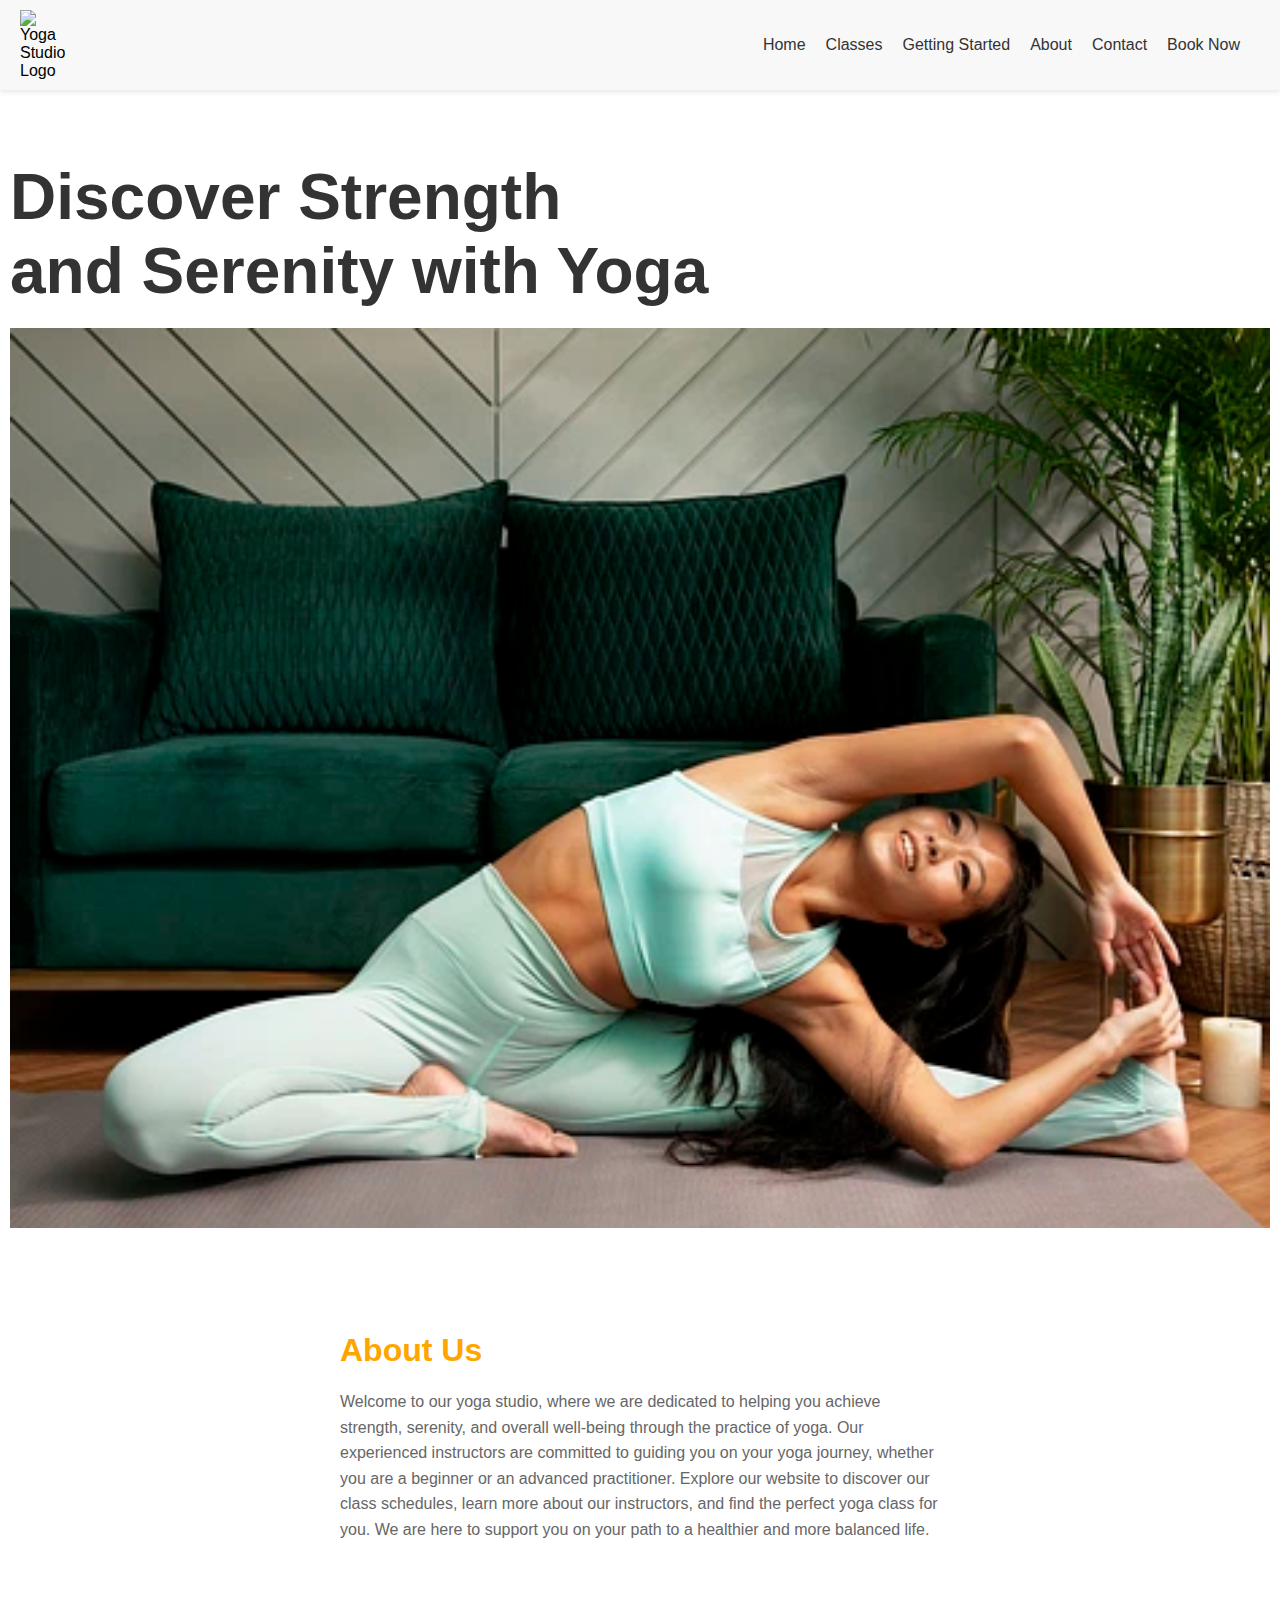
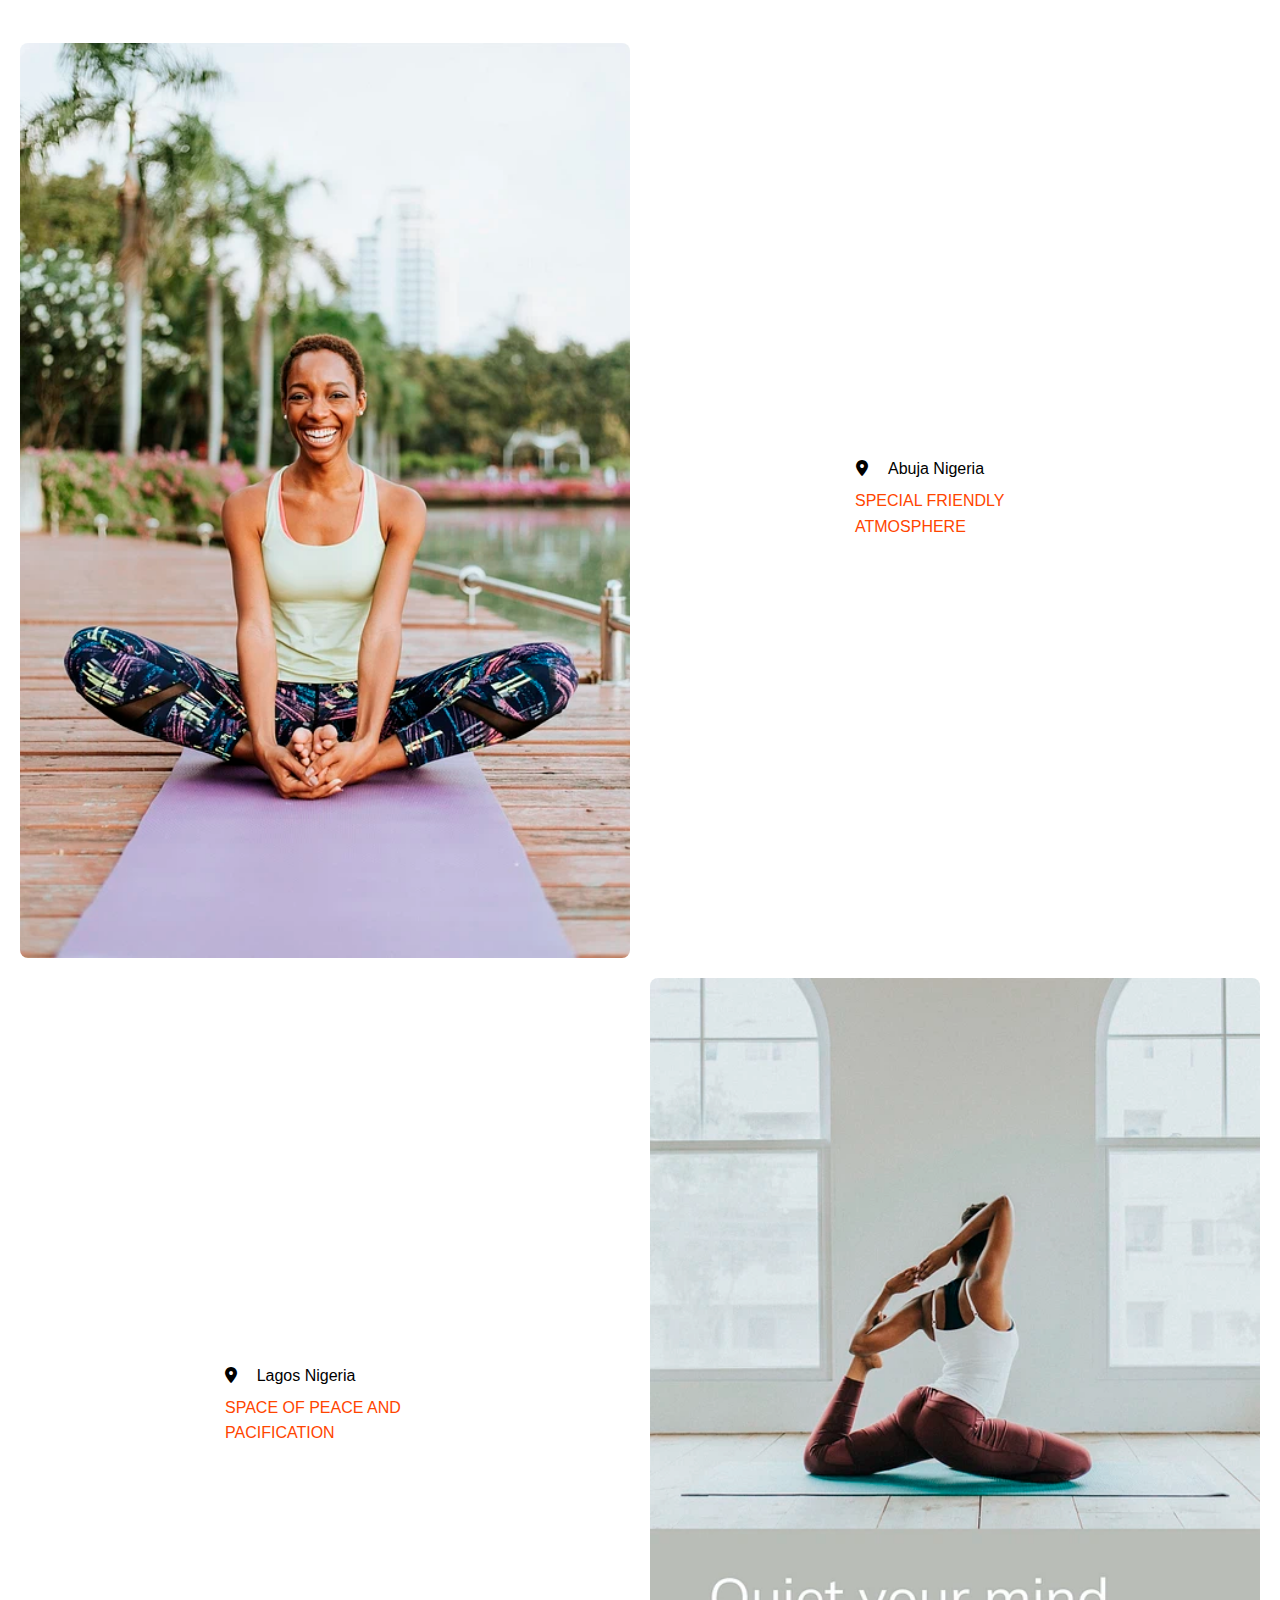
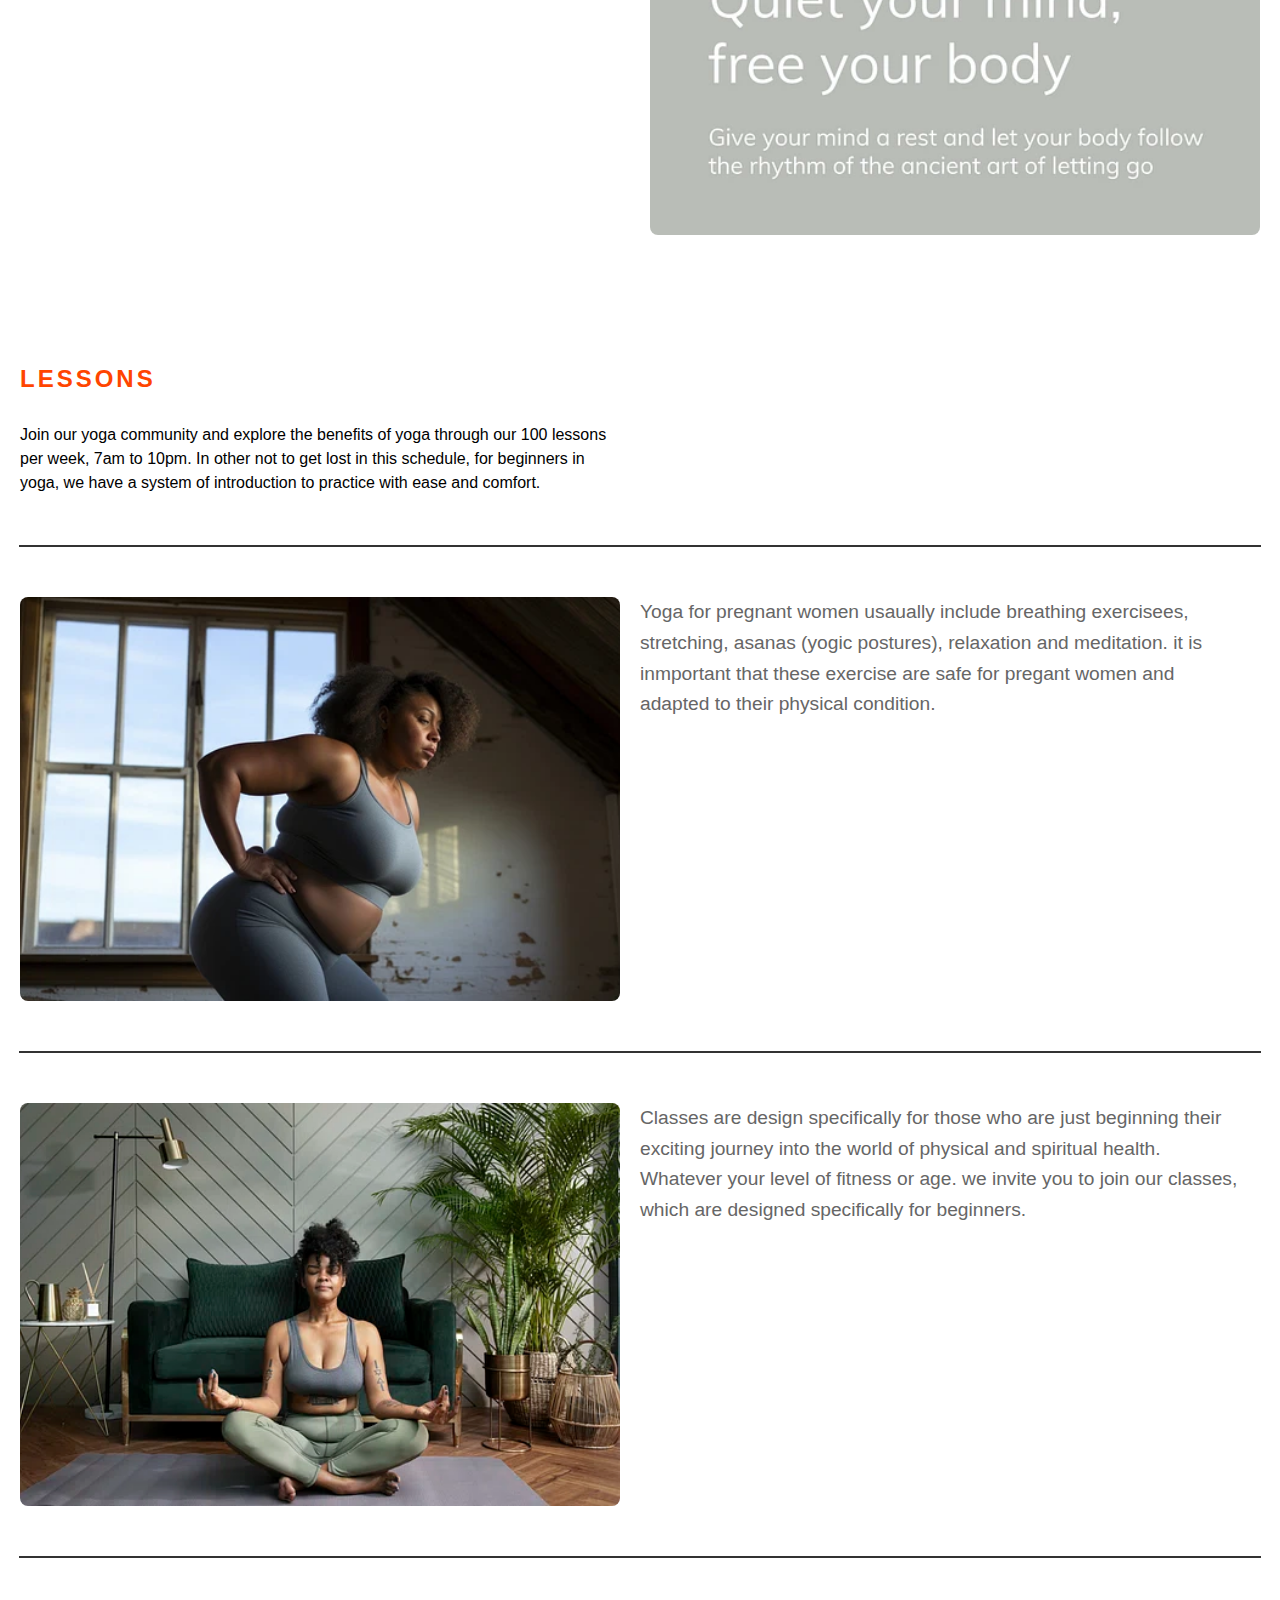
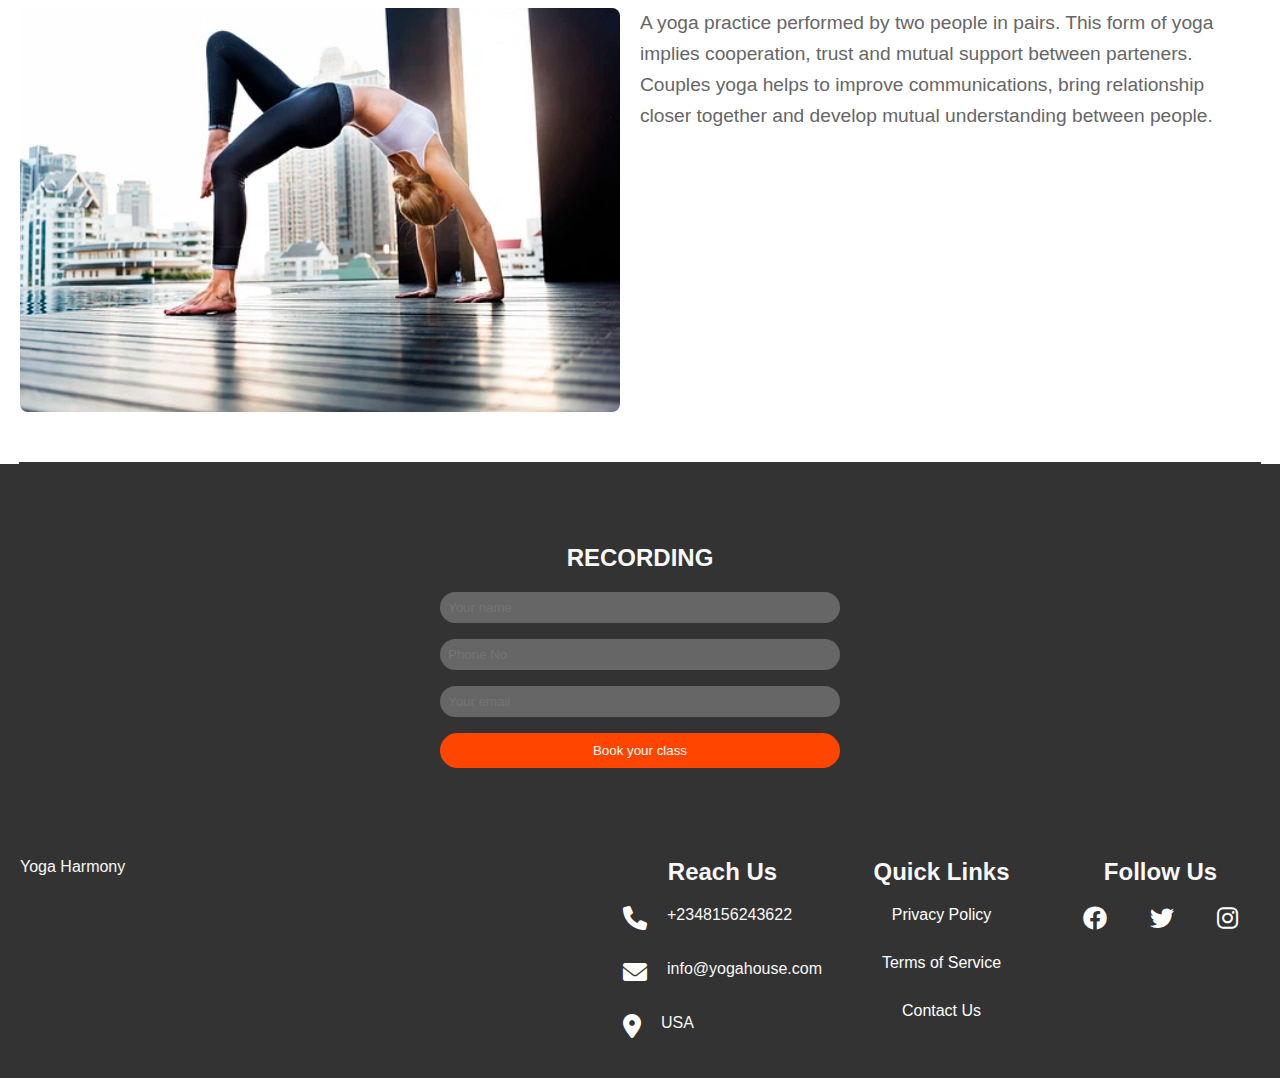
==== index.html @ 291a524a "first commit" ====
<!DOCTYPE html>
<html lang="en">
<head>
    <meta charset="UTF-8">
    <meta name="viewport" content="width=device-width, initial-scale=1.0">
    <link rel="stylesheet" href="style.css">
    <link rel="stylesheet" href="https://cdnjs.cloudflare.com/ajax/libs/font-awesome/6.0.0/css/all.min.css">
    <title>Yoga Studio</title>
</head>
<body>

    <header>
        <div id="logo">
            <img src="./images/l" alt="Yoga Studio Logo">
        </div>
        <nav>
            <a href="index.html">Home</a>
            <a href="class.html">Classes</a>
            <a href="gettingStarted.html">Getting Started</a>
            <a href="#">About</a>
            <a href="#">Contact</a>
            <a href="booking.html">Book Now</a>
        </nav>
    </header>

    <div class="hamburger_container flex">
        <div><p>Yoga Harmony</p></div>
        <label for="menu_check">&#9776;</label>
        <input type="checkbox" id="menu_check">
        <div class="hide_nav_container">
            <nav>
                <ul>
                    <li><a href="index.html">Home</a></li>
                    <li><a href="class.html">Classes</a></li>
                    <li> <a href="gettingStarted.html">Getting Started</a></li>
                    <li><a href="contact.html">Contact</a></li>
                    <li> <a href="booking.html">Book Now</a></li>
                </ul>
            </nav>
        </div>
    </div><hr class="hr">

    <section id="intro">
        <h1>Discover Strength</h1>
        <h1>and Serenity with Yoga</h1>
        <img src="./images/bk1" alt="Yoga Image">
    </section>

    <section id="about">
        <h2>About Us</h2>
        <p>Welcome to our yoga studio, where we are dedicated to helping you achieve strength, serenity, and overall well-being through the practice of yoga.
           Our experienced instructors are committed to guiding you on your yoga journey, whether you are a beginner or an advanced practitioner.
           Explore our website to discover our class schedules, learn more about our instructors, and find the perfect yoga class for you. We are here to support you on your path to a healthier and more balanced life.
        </p>
    </section>

    <section id="team">
        <div class="team-member">
            <img src="./images/yoga 1" alt="Team Member Image">
        </div>
        <div class="team-member">
            <div class="flexing"><i class="fas fa-map-marker-alt"></i><h2></h2>Abuja Nigeria</h2></div>
            <p>Special Friendly Atmosphere</p>
        </div>
        
        <div class="team-member">
            <div class="flexing"><i class="fas fa-map-marker-alt"></i><h2></h2>Lagos Nigeria</h2></div>
            <p>Space of peace and pacification</p>
        </div>
        <div class="team-member">
            <img src="./images/yoga 2" alt="Team Member Image">
        </div>
    </section>

    <section id="lessons">
        <h2>Lessons</h2>
        <div class="lesson-content">
            <p>Join our yoga community and explore the benefits of yoga through our 100 lessons per week, 7am to 10pm. 
                In other not to get lost in this schedule, for beginners in yoga, we have a system of introduction to
                practice with ease and comfort. 
            </p>
        </div>
    </section>

    <div class="vertical-line"></div>

    <section class="grid-section">
        <div class="grid-item">
            <img src="./images/pregant yoga" alt="Image 1">
        </div>
        <div class="grid-item">
            <p>Yoga for pregnant women usaually include breathing exercisees, stretching, asanas (yogic postures), relaxation
                and meditation. it is inmportant that these exercise are safe for pregant women and adapted to their physical
                condition.
            </p>
        </div>
    </section>
    <div class="vertical-line"></div>

    <section class="grid-section">
        <div class="grid-item">
            <img src="./images/yoga class" alt="Image 1">
        </div>
        <div class="grid-item">
            <p>Classes are design specifically for those who are just beginning their exciting journey into the world of physical
                and spiritual health. Whatever your level of fitness or age. we invite you to join our classes, which are designed
                specifically for beginners.
            </p>
        </div>
    </section>
    <div class="vertical-line"></div>

    <section class="grid-section">
        <div class="grid-item">
            <img src="./images/yoga class 2" alt="Image 1">
        </div>
        <div class="grid-item">
            <p>A yoga practice performed by two people in pairs. This form of yoga implies cooperation, trust and mutual support between
                parteners. Couples yoga helps to improve communications, bring relationship closer together and develop mutual understanding
                between people.
            </p>
        </div>
    </section>
    <div class="vertical-line"></div>

<footer>
    <div class="form-container">
        <h3>Recording</h3>
        <form>
            <input type="text" id="name" name="name" placeholder="Your name">
            <input type="text" id="phone" name="phone" placeholder="Phone No">
            <input type="email" id="email" name="email" placeholder="Your email">

            <button type="submit">Book your class</button>
        </form>
    </div>
    <div class="footer-link">
        
        <div class="logo-container">
            <p>Yoga Harmony</p>
        </div>
        <div class="links-container">
            <div class="grid-link">
                <h2>Reach Us</h2>
                <div class="grid-links"><i class="fas fa-phone"></i> <p>+2348156243622</p></div>
                <div class="grid-links"><i class="fas fa-envelope"></i> <p>info@yogahouse.com</p></div>
                <div class="grid-links"><i class="fas fa-map-marker-alt"></i> <p>USA</p></div>
            </div>
            <div class="grid-link">
               <h2>Quick Links</h2>
               <div class="quick-links">
                <a href="#">Privacy Policy</a>
                <a href="#">Terms of Service</a>
                <a href="#">Contact Us</a>
            </div>
            </div>
            <div class="grid-link">
                <h2>Follow Us</h2>
                <div class="contact-icons">
                <a href="#" target="_blank"><i class="fab fa-facebook"></i></a>
            <a href="#" target="_blank"><i class="fab fa-twitter"></i></a>
            <a href="#" target="_blank"><i class="fab fa-instagram"></i></a>
        </div>
            </div>
        </div>
    </div>
</footer>
</body>
</html>
---- style.css ----
*{
    margin: 0;
    padding: 0;
}

body {
    font-family: 'Arial', sans-serif;
    box-sizing: border-box;
}

.flex{
    display: flex;
    justify-content: space-between;
    padding: 10px 0px;
}

.flexing{
    display: flex;
    justify-content: space-between;
    gap: 10px;
    margin-right: 70px ;
    margin-bottom: 10px;
}

header {
    background-color: #f8f8f8;
    padding: 10px 20px;
    display: flex;
    justify-content: space-between;
    align-items: center;
    box-shadow: 0px 2px 5px rgba(0, 0, 0, 0.1);
}

#logo {
    width: 10px; 
    height: auto;
}

nav {
    display: flex;
    align-items: center;
}

nav a {
    text-decoration: none;
    color: #333;
    margin-right: 20px;
}

#intro {
    text-align: left;
    padding: 50px 10px;
}

#intro h1 {
    font-size: 4em;
    color: #333;
}

#intro h2 {
    font-size: 4em;
    color: #333;
    text-transform: uppercase;
}

#intro img {
    width: 100%;
    height: 100vh;
    object-fit: cover; 
    margin-top: 20px;
}

#about {
    text-align: center;
    max-width: 600px; 
    margin: 0 auto;
    padding: 50px 20px;
}

#about h2 {
    font-size: 2em;
    color: #333;
    text-align: left;
    color: orange;
    padding-bottom: 20px;
}

#about p {
    color: #666;
    line-height: 1.6;
    text-align: left;
}

#team {
    display: grid;
    grid-template-columns: 1fr 1fr; 
    gap: 20px; 
    text-align: left;
    padding: 50px 20px ;
}

.team-member {
    display: flex;
    flex-direction: column;
    justify-content: center;
    align-items: center;
}

.team-member img {
    width: 100%;
    height: auto;
    border-radius: 8px;
}

.team-member h2 {
    font-size: 1.5em;
    color: #333;
    margin-bottom: 10px;
}

.team-member p {
    max-width: 200px;
    color: #666;
    line-height: 1.6;
    color: orangered;
    text-transform: uppercase;
}

#lessons h2{
    margin: 30px 0px;
    text-transform: uppercase;
    color: orangered;
    letter-spacing: 3px;
}

.grid-section {
    display: grid;
    grid-template-columns: 1fr 1fr;
    text-align: left;
    margin: 50px 20px;
}

.grid-item {
    text-align: left;
    max-width: 600px; 
}

.grid-item p {
    color: #666;
    line-height: 1.6;
}

.vertical-line {
    width: 97%;
    height: 2px; 
    background-color: #333;
    margin: auto;
}

#lessons {
    text-align: left;
    max-width: 600px;
    padding: 50px 20px;
}

.lesson-content {
    display: flex;
    align-items: center;
    text-align: left;
}

.lesson-content p{
line-height: 1.5;
}

footer {
    background-color: #333 ;
    padding: 30px 20px;
    text-align: center;
    color: #f8f8f8;
}

.footer-container {
    display: flex;
    flex-direction: column;
    align-items: center;
    max-width: 800px; 
    margin: 0 auto;
}

.form-container {
    width: 90%;
    margin: 50px auto;
    box-sizing: border-box;
    max-width: 400px;
}

.form-container h3 {
    font-size: 1.5em;
    color: #f8f8f8;
    text-transform: uppercase;
}

form {
    margin: 20px 0px 90px;
}


form input {
    width: 100%;
    padding: 8px;
    margin-bottom: 16px;
    box-sizing: border-box;
    border-radius: 40px;
    background-color: #666;
    border: navajowhite;
    color: #fff;
}

form button {
    background-color: orangered;
    color: #fff;
    padding: 10px 20px;
    border: none;
    cursor: pointer;
    width: 100%;
    border-radius: 40px;
}

.footer-link{
    display: flex;
    justify-content: space-between;
}

.logo-container img {
width: 10%;
}

.links-container {
    display: grid;
    grid-template-columns: repeat(3, 1fr); 
    gap: 20px; 
}

.grid-links {
    display: flex;
    padding: 20px 0px 10px;
}
.grid-link i {
    font-size: 24px;
    color: #fff;
    cursor: pointer;
}

.grid-links p{
   padding-left: 20px;
}

.contact-icons {
    display: flex;
    justify-content: space-around;
    margin-top: 20px;
}

.contact-icons i {
    font-size: 24px;
    color: #fff;
    cursor: pointer;
}

.contact-icons a {
    text-decoration: none;
    color: #fff;
}

.quick-links {
    text-align: center;
   
}

.quick-links a {
    display: block;
    margin: 0 10px;
    text-decoration: none;
    color: #fff;
    padding: 20px 0px 10px;
}

.get-started{
    padding: 0px 20px;
    font-size: 2em;
    color: #333;
}

.text-pd{
    padding: 0px 20px ;
}

.image-grid {
    display: grid;
    grid-template-columns: repeat(4, 1fr); 
    gap: 20px; 
    margin-top: 30px ;
    padding: 0px 20px;
}

.image-grid img {
    width: 100%;
    height: 400px;
    object-fit: cover; 
    border-radius: 8px; 
}

.online-yoga-section {
    display: flex;
    justify-content: space-between;
    align-items: center;
    max-width: 800px;
    margin: 0 auto;
    padding: 50px 20px;
}

.left-content,
.right-content {
    flex-basis: 48%;
}

.left-content h2 {
    font-size: 2em;
    color: #333;
    text-transform: uppercase;
}

.right-content p {
    font-size: 1.2em;
    color: #666;
    line-height: 1.6;
}

.fullwidth-section {
    width: 100%;
    height: 100vh;
    display: flex;
    justify-content: center;
    align-items: center;
    background-color: whitesmoke;
}

.grid-section-2 {
    display: grid;
    grid-template-columns: 1fr 1fr;
    gap: 50px; 
   padding: 0px 20px;
}

.grid-item img {
    width: 100%;
    height: 100%;
    object-fit: cover;
    border-radius: 8px; 
}

.grid-item h2 {
    font-size: 2em;
    color: #333;
    margin-bottom: 10px;
}

.grid-item p {
    font-size: 1.2em;
    color: #666;
    line-height: 1.6;
}

.grid-item button {
    background-color: #333;
    color: #fff;
    padding: 10px 20px;
    border: none;
    cursor: pointer;
    font-size: 1em;
}

.grid-section-3 {
    display: grid;
    grid-template-columns: repeat(3, 1fr);
    gap: 20px;
    margin: 0 auto;
    padding: 50px 20px;
}

.grid-item-2 h3 {
    font-size: 1.1em;
    color: #333;
    margin-bottom: 10px;
}

.orange{
    color: orange !important;
}

.oranges{
    background-color: orangered !important;
    margin: 10px 0px;
}

.grid-item-2 img {
    width: 100%;
    height: 300px;
    border-radius: 8px; 
}

.grid-item-2 p {
    font-size: 0.9em;
    color: #666;
    line-height: 1.6;
}

.flex-button button{
    padding: 10px;
    background-color: #fff;
    border: 1px solid orange;
    cursor: pointer;
    color: #333;
}

.price-section {
    max-width: 500px; 
    margin: auto;
    padding: 50px 20px;
    text-align: left;
    background-color: white;
}

.price-section h2 {
    font-size: 2em;
    color: #333;
    padding: 20px 0px;
    text-transform: uppercase;
}

.price-item {
    display: flex;
    justify-content: space-between;
    margin-top: 20px;
}

.price-item h3 {
    font-size: 1.0em;
    color: #333;
    margin-bottom: 10px;
}

.price-item p {
    font-size: 1.0em;
    color: #666;
    line-height: 1.6;
}

.book-button {
    margin-top: 60px;
    display: flex;
    justify-content: center;
}

.book-button button {
    background-color: orangered;
    color: #fff;
    padding: 15px 30px;
    border: none;
    cursor: pointer;
    font-size: 1.2em;
}

.whitesmoke{
    background-color: whitesmoke;
    padding: 20px 0px;
}

.hr{
    display: none;
}

.hamburger_container input{
    display: none;
    }
    
    .hamburger_container label{
    font-size: 30px;
    cursor: pointer;
    color: red;
    position: fixed;
    right: 10px;
    top:30px ;
    display: none;
    }

    .hamburger_container p{
        font-size: 30px;
        cursor: pointer;
        color: black;
        padding: 30px 10px;
        display: none;
        }
    
    .hide_nav_container{
    display: none;
    height: 70vh;
    position: fixed;
    top: 0;
    width: 100%;
    z-index: 10;
    background-color: whitesmoke;
    }
    
    .hide_nav_container nav{
        display: contents;
    margin-top: 10%;
    background-color: whitesmoke;
    }
    
    .hide_nav_container nav ul{
    height: 100%;
    display: flex;
    flex-direction: column;
    justify-content: center;
    align-items: left;
    color: #8a8a8a;
    padding-top: 40px;
    }  
    
    .hide_nav_container ul li{
    list-style: none;
    font-size: 15px;
    margin: 10px 0;
    cursor: pointer; 
    }
    
    .hide_nav_container ul li a{
    text-decoration: none;
    color: black;
    margin: 30px;
    letter-spacing: 3px;
    }
    
    .hide_nav_container a:hover {
    color: red;
    }
    
    .hide_nav_container .nav  .nav-link :hover {
    color: blue; 
    }

@media (max-width: 768px) {

    header {
        display: none;
    }

    
  .hamburger_container label{
    display: block;
    z-index: 20;
    }

    input:checked ~ .hide_nav_container {
    display: block;
    color: black;
    }
    .hamburger_container p {
        display: block;
    }

    #team {
        display: grid;
        grid-template-columns: 1fr; 
    }

    .grid-section {
        display: grid;
        grid-template-columns:1fr;
    }

    .footer-link{
        display: block;
        justify-content: space-between;
    }

    .links-container {
        display: grid;
        grid-template-columns: 1fr; 
        gap: 20px; 
    }

    .image-grid {
        display: grid;
        grid-template-columns: repeat(2, 1fr); 
    }

    .grid-section-2 {
        display: grid;
        grid-template-columns: 1fr;
    }

    .online-yoga-section {
        display: block;
        padding: 20px 20px;
    }

    .grid-section-3 {
        display: grid;
        grid-template-columns: repeat(2, 1fr);
        gap: 20px;
        margin: 0 auto;
        padding: 50px 20px;
    }

    .fullwidth-section {
        width: 100%;
        height: 100vh;
        display: flex;
        justify-content: center;
        align-items: center;
        padding: 100px 0px ;
        background-color: whitesmoke;
    }
}

@media (max-width: 500px) {
    .image-grid img {
        width: 100%;
        height: 100%; 
        object-fit: cover; 
        border-radius: 8px; 
    }

    .grid-section-3 {
        display: grid;
        grid-template-columns: repeat(1, 1fr);
        gap: 20px; 
        margin: 0 auto;
        padding: 50px 20px;
    }
}
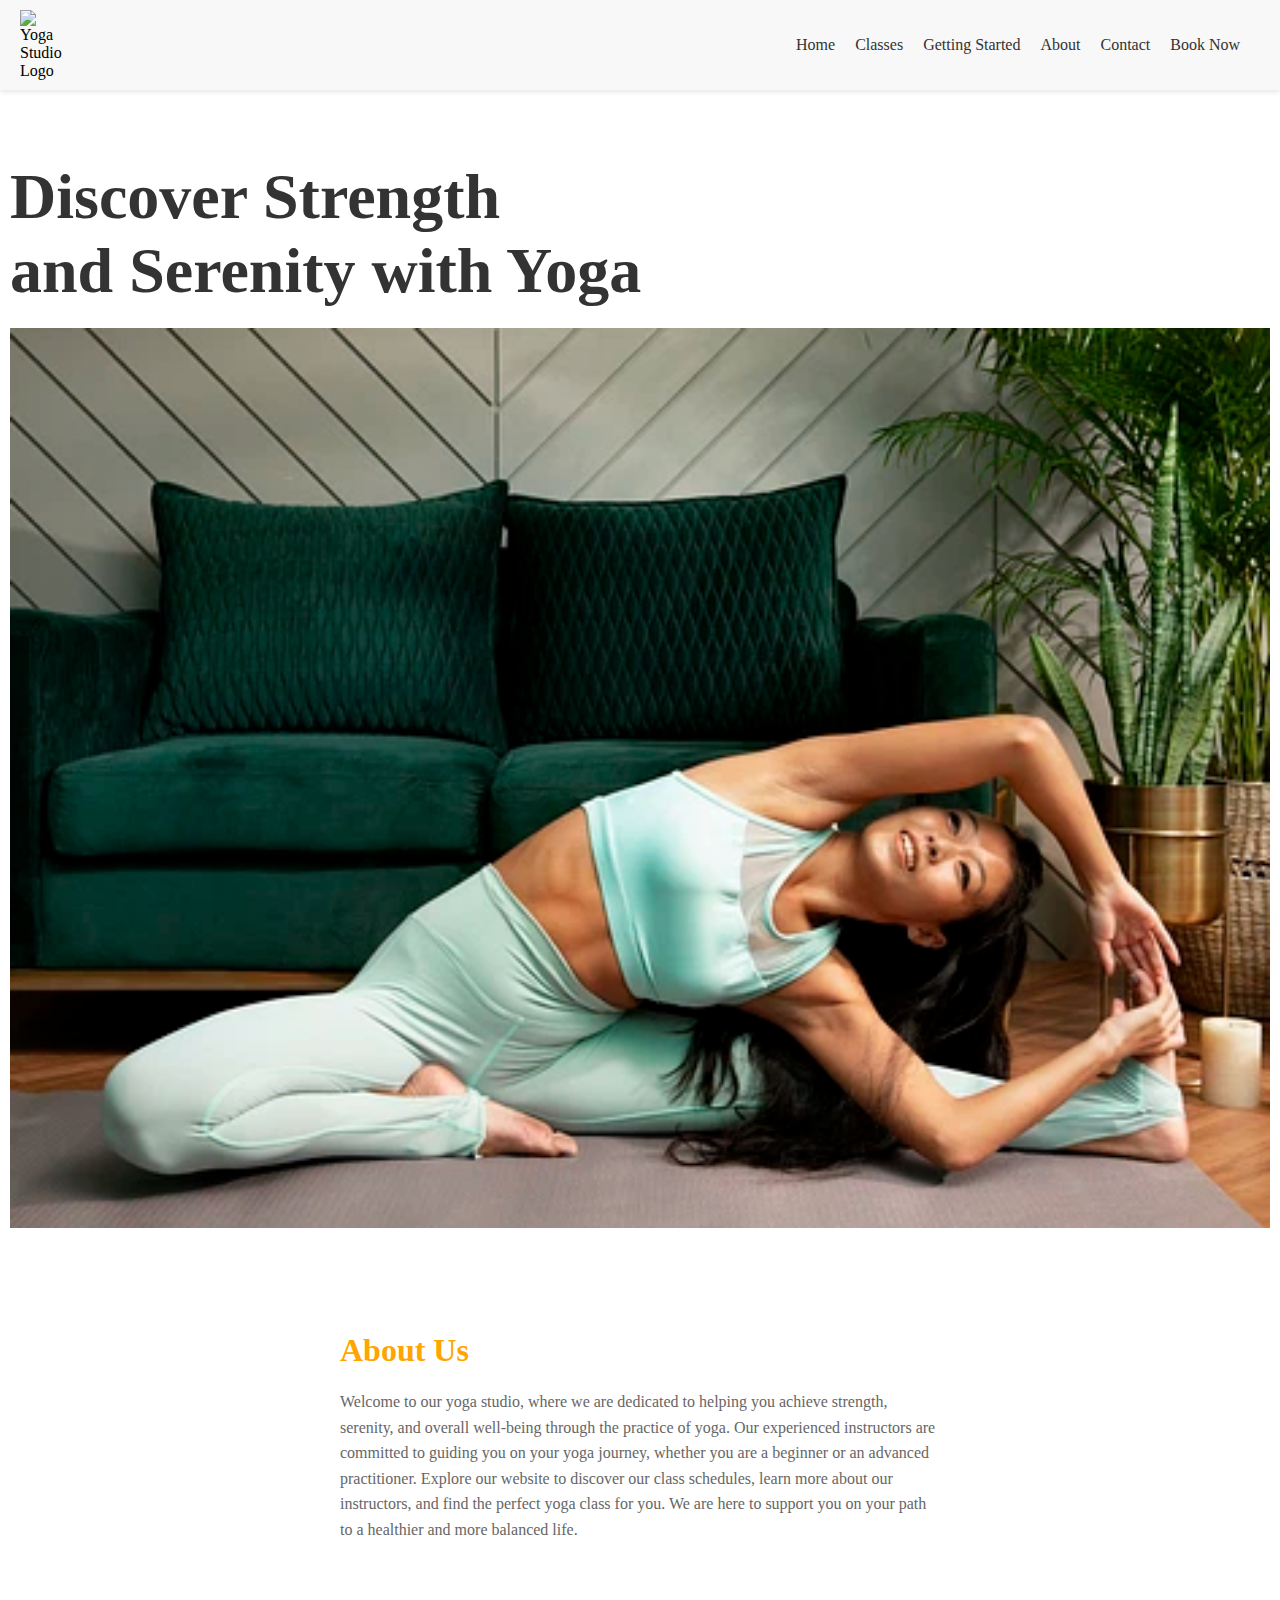
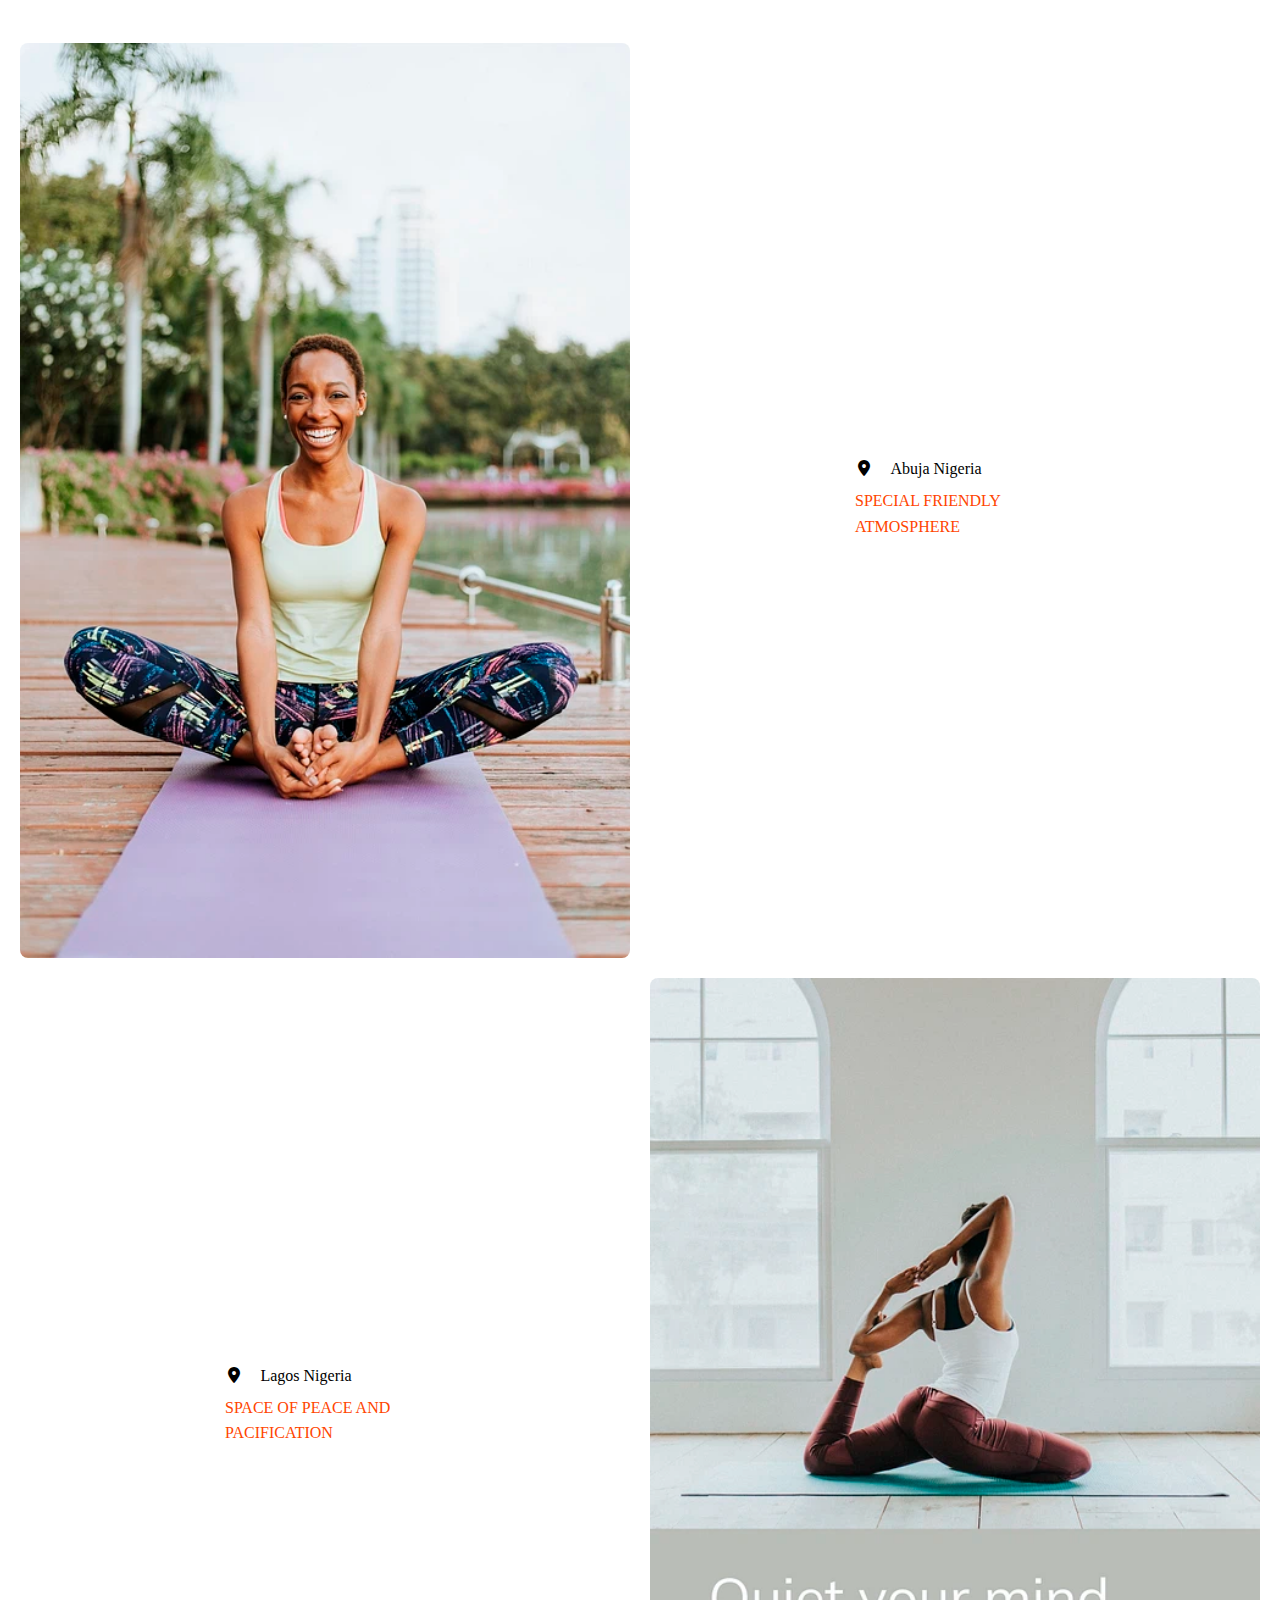
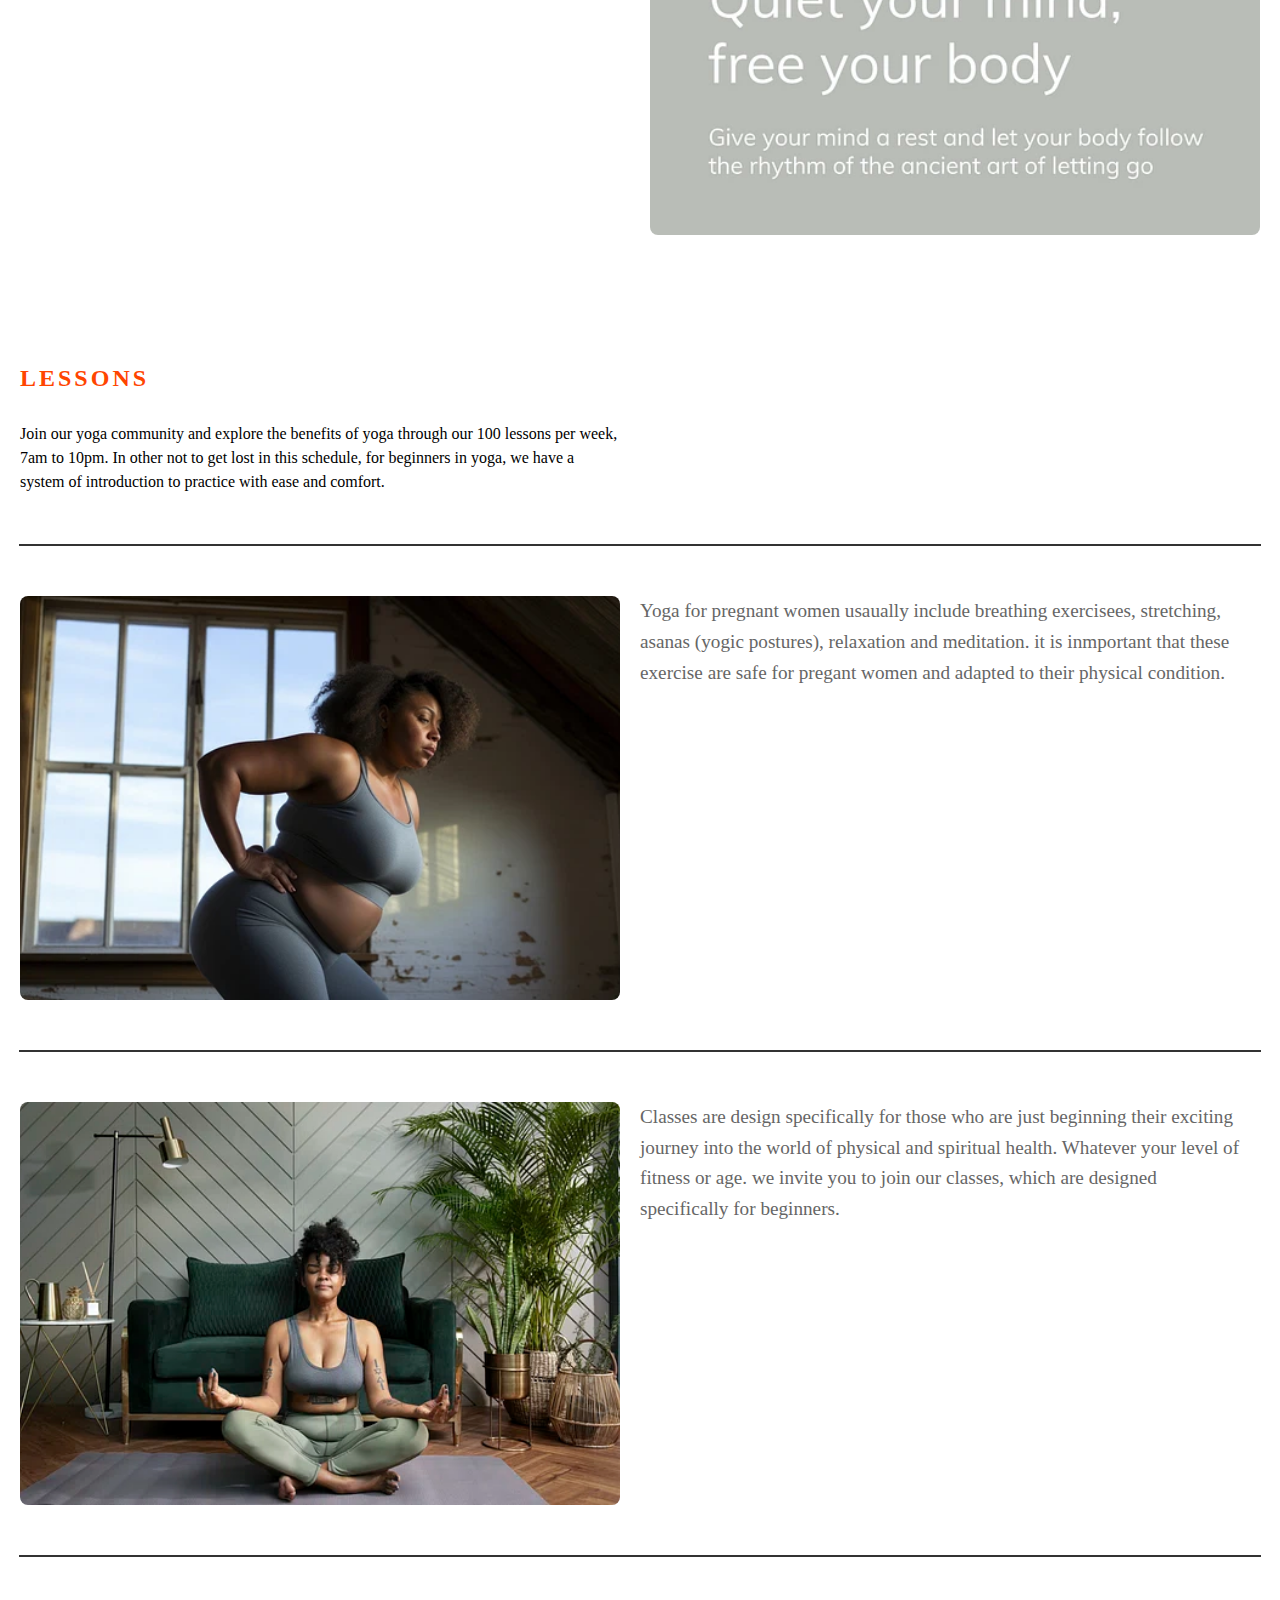
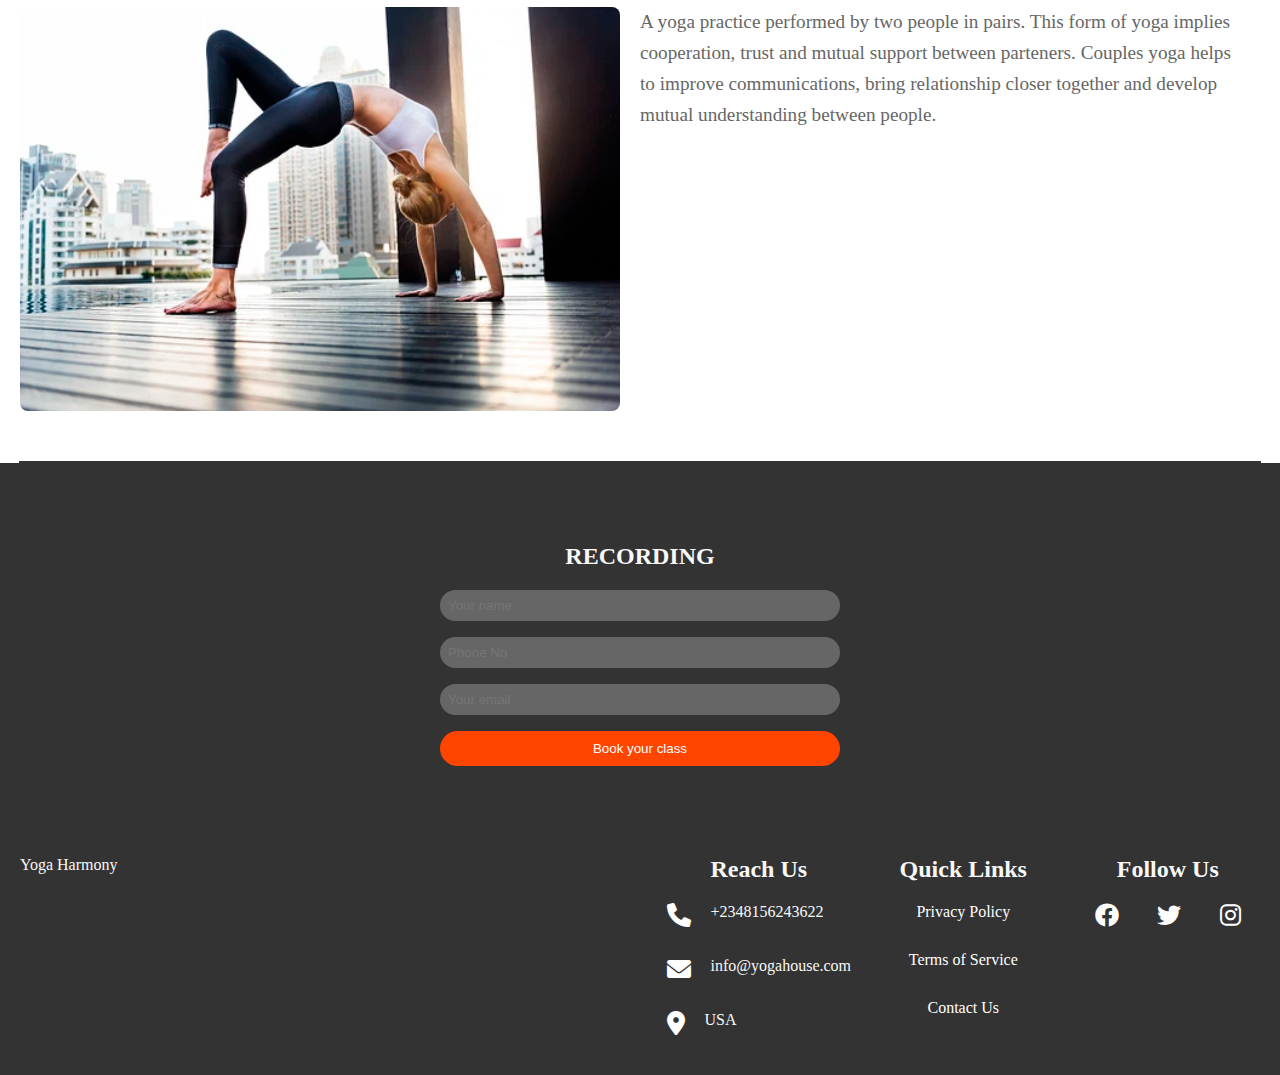
==== commit d17caa08: "updated style.css" ====
--- a/index.html
+++ b/index.html
@@ -123,7 +123,7 @@
     </section>
     <div class="vertical-line"></div>
 
-<footer>
+    <footer>
     <div class="form-container">
         <h3>Recording</h3>
         <form>
@@ -164,6 +164,6 @@
             </div>
         </div>
     </div>
-</footer>
+    </footer>
 </body>
 </html>
--- a/style.css
+++ b/style.css
@@ -4,7 +4,7 @@
 }
 
 body {
-    font-family: 'Arial', sans-serif;
+    font-family: 'Lucida Console' "Courier New", monospace;
     box-sizing: border-box;
 }
 
@@ -232,9 +232,7 @@
     justify-content: space-between;
 }
 
-.logo-container img {
-width: 10%;
-}
+
 
 .links-container {
     display: grid;
@@ -581,6 +579,10 @@
         grid-template-columns:1fr;
     }
 
+    footer {
+        text-align: left;
+    }
+
     .footer-link{
         display: block;
         justify-content: space-between;
@@ -624,6 +626,49 @@
         padding: 100px 0px ;
         background-color: whitesmoke;
     }
+
+    .grid-item p {
+        font-size: 1.2em;
+        color: #666;
+        line-height: 1.6;
+        margin: 15px 0px 0px;
+    }
+
+    .logo-container p {
+        text-align: left;
+        margin-bottom: 40px;
+        text-transform: uppercase;
+        }
+
+        .grid-link h2{
+            font-size: 17px;
+        }
+
+        .grid-links{
+            font-size: 15px;
+        }
+
+        .grid-links i{
+            font-size: 15px;
+        }
+
+        .contact-icons {
+            display: flex;
+            gap: 20px;
+            justify-content: flex-start;
+        }
+
+        .contact-icons i {
+            font-size: 14px;
+        }
+
+        .quick-links {
+            text-align:left;
+        }
+
+        .quick-links a {
+            margin: 0 0px;
+        }
 }
 
 @media (max-width: 500px) {
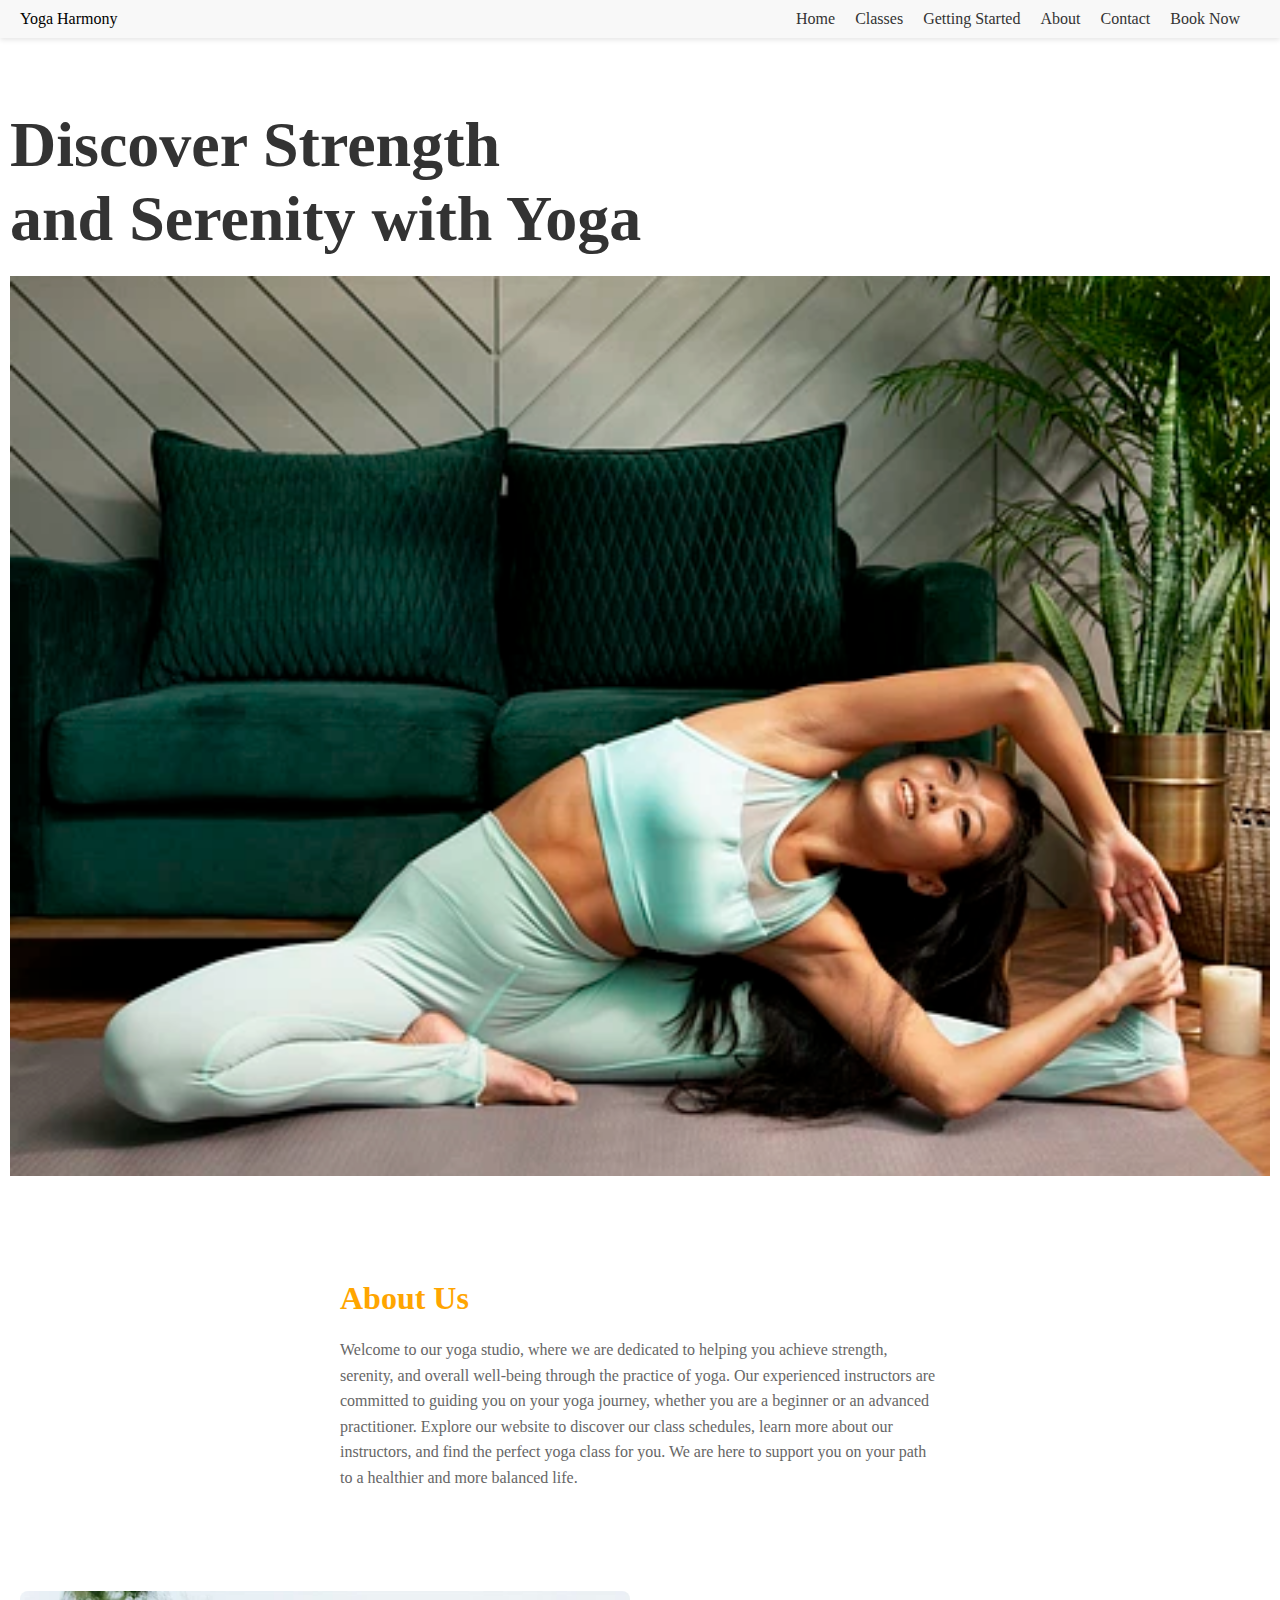
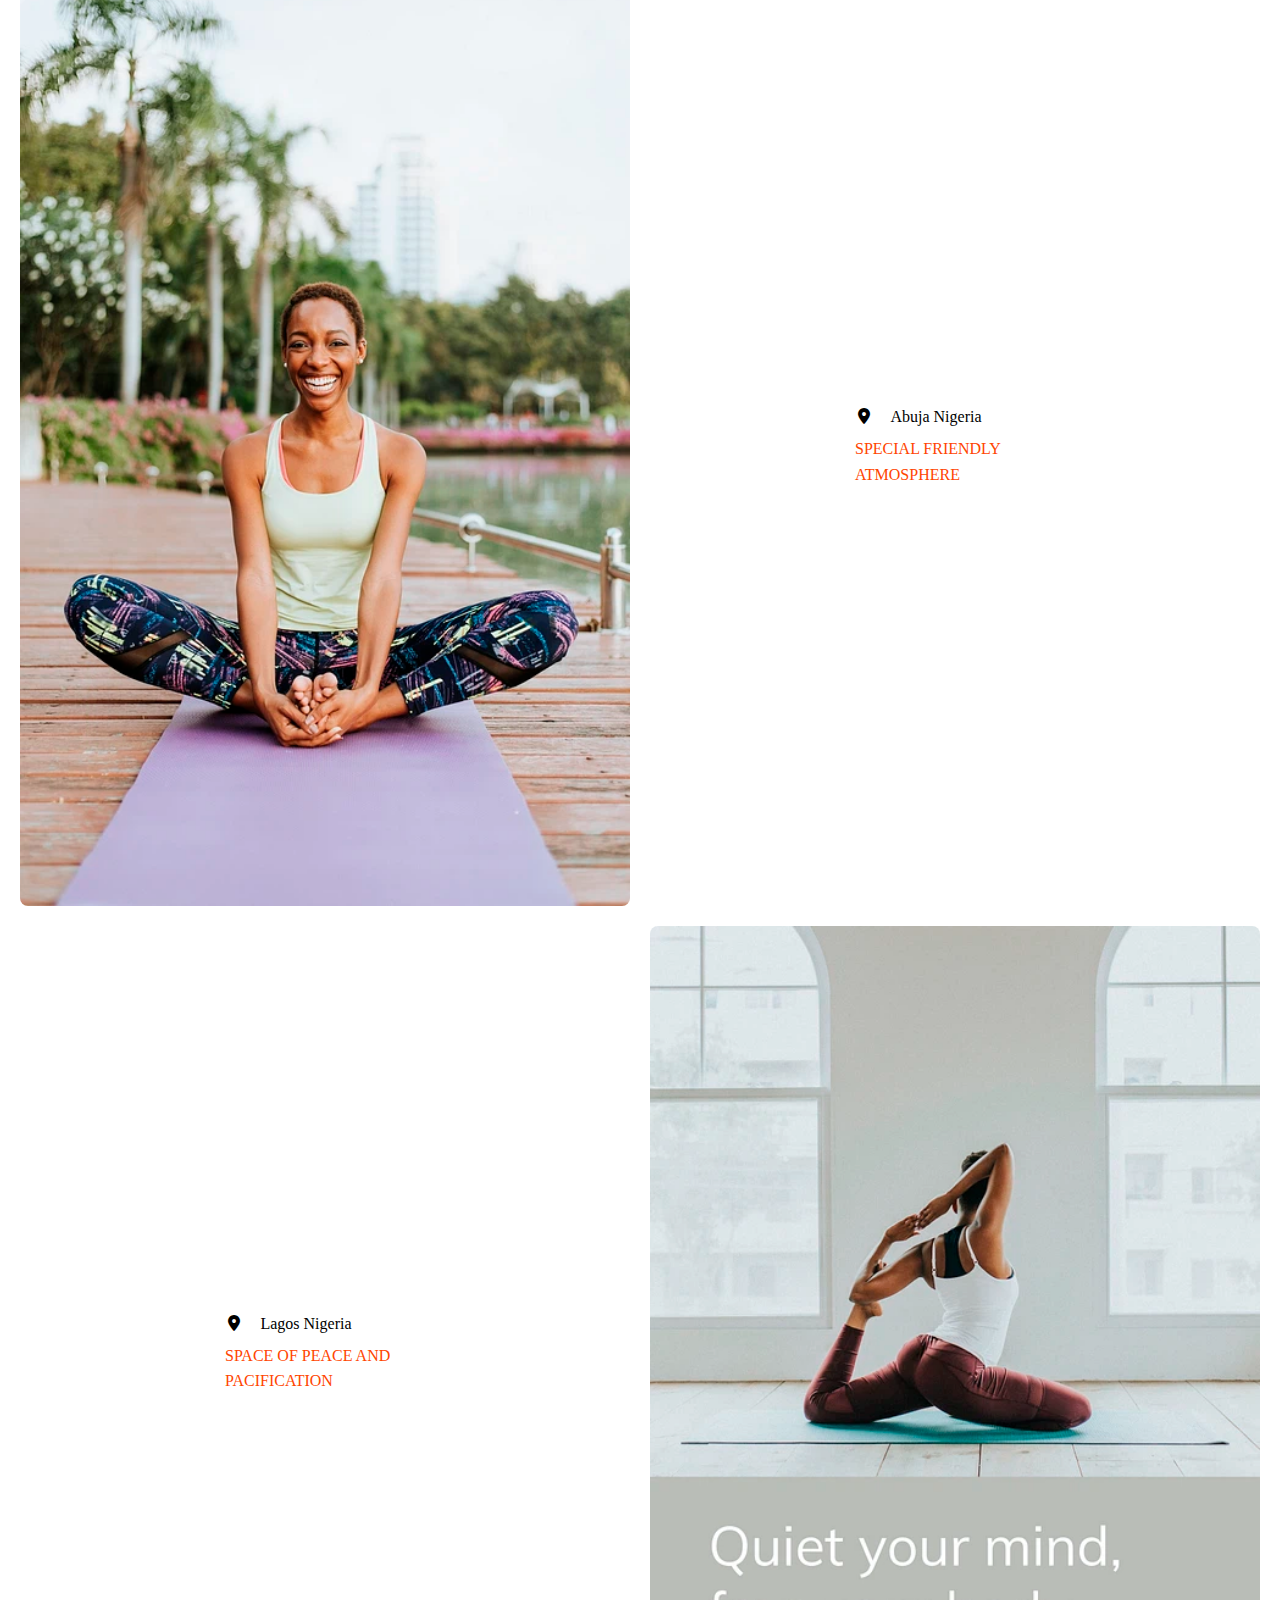
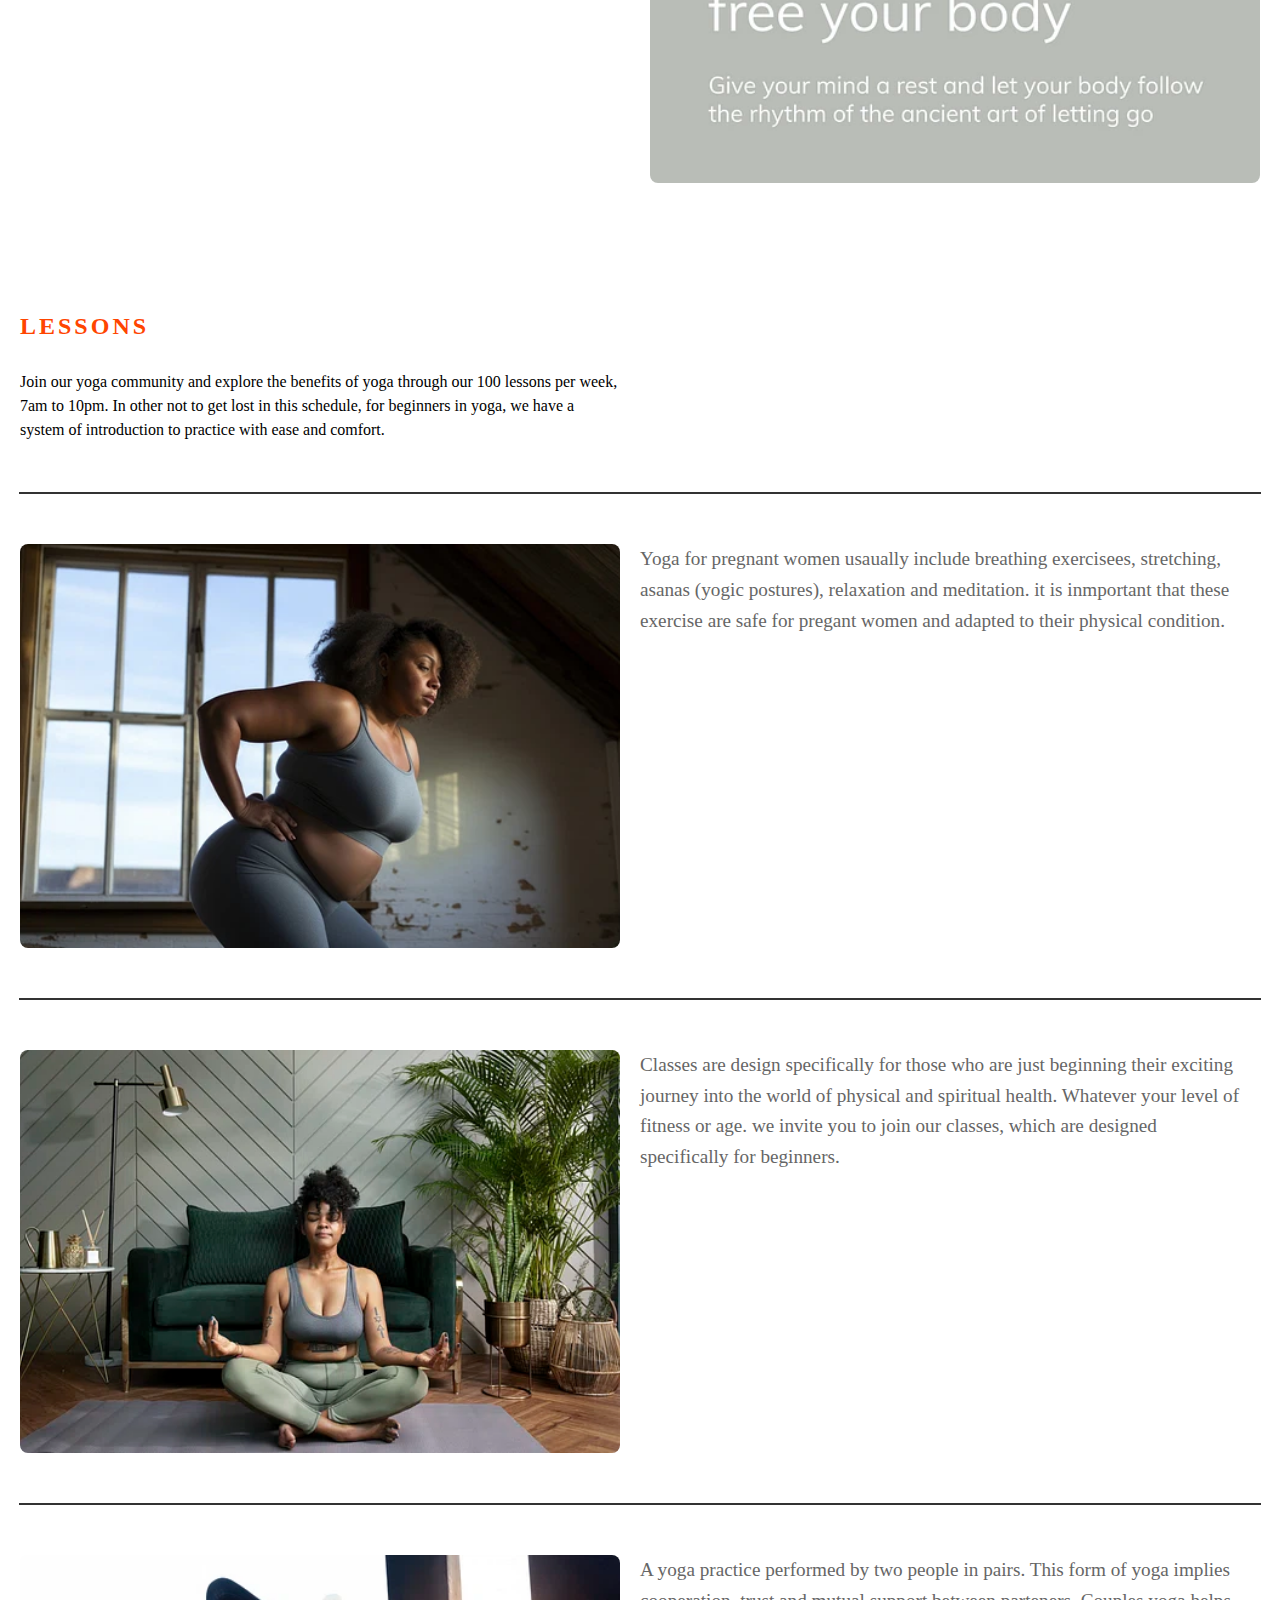
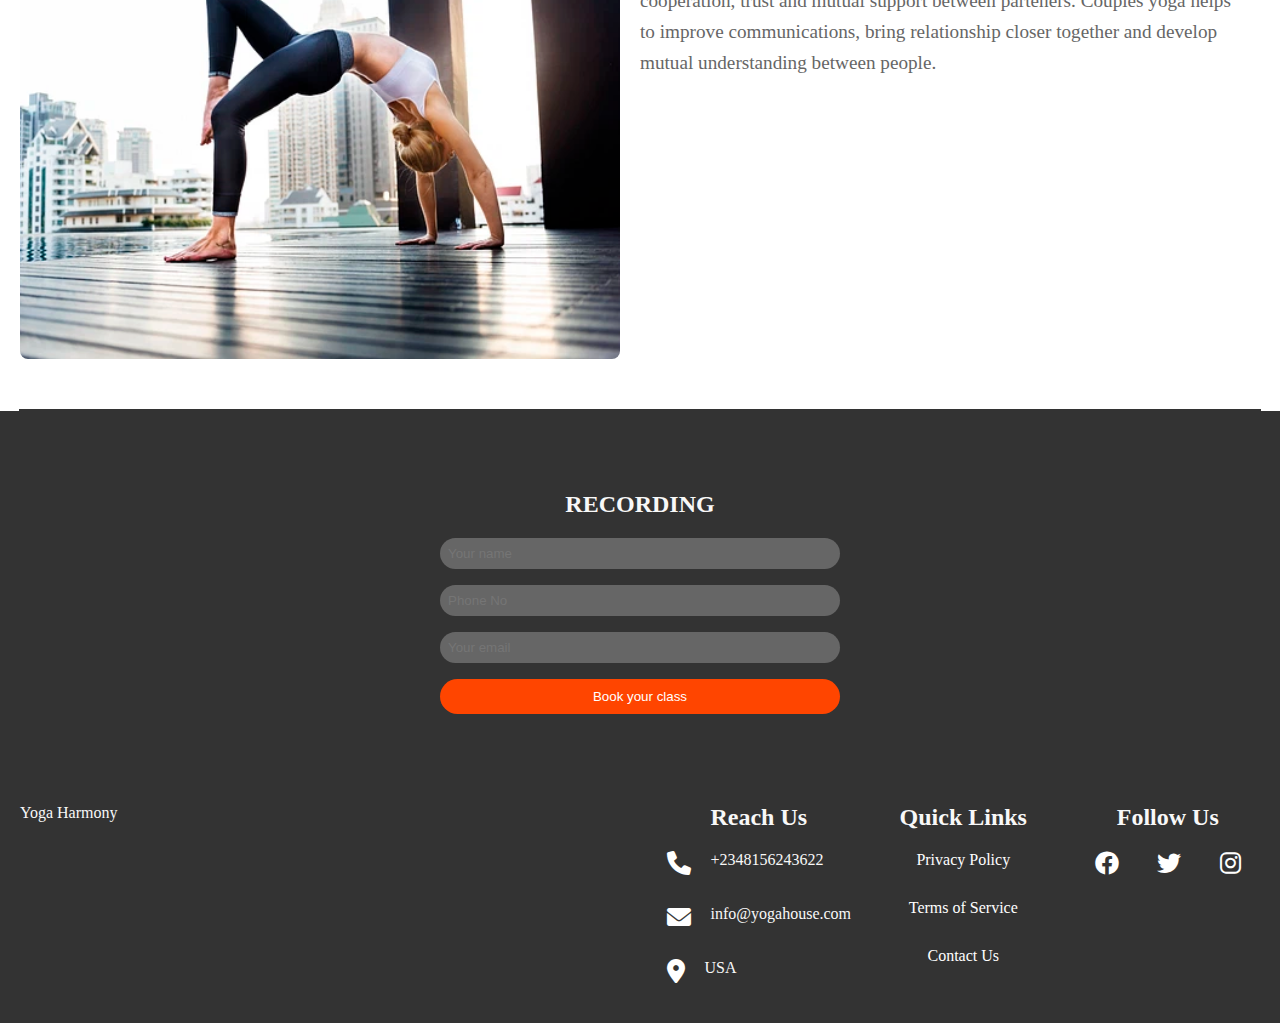
==== commit c0b2c560: "updated code" ====
--- a/index.html
+++ b/index.html
@@ -10,8 +10,8 @@
 <body>
 
     <header>
-        <div id="logo">
-            <img src="./images/l" alt="Yoga Studio Logo">
+        <div class="logo-container">
+            <p>Yoga Harmony</p>
         </div>
         <nav>
             <a href="index.html">Home</a>
--- a/style.css
+++ b/style.css
@@ -549,6 +549,70 @@
     color: blue; 
     }
 
+
+    .yoga-video-library {
+        /* max-width: 800px; */
+        margin: 0 auto;
+        padding: 50px 20px;
+        text-align: left;
+    }
+    
+    .yoga-video-library h2 {
+        font-size: 2em;
+        color: #333;
+    }
+    
+    .yoga-video-library p {
+        font-size: 1.2em;
+        color: #666;
+        line-height: 1.6;
+    }
+    
+    .content-container {
+        margin-top: 20px;
+        display: grid;
+        grid-template-columns: 1fr 1fr;
+        gap: 10px;
+    }
+    
+    .text-content {
+        flex-basis: 60%;
+       
+    }
+    
+    .text-content h3 {
+        font-size: 4.5em;
+        color: #333;
+        margin-bottom: 10px;
+    }
+    
+    .text-content p {
+        font-size: 1.2em;
+        color: #666;
+        line-height: 1.6;
+        margin: 30px 0px;
+    }
+    
+    .image-content {
+        flex-basis: 35%;
+    }
+    
+    .image-content img {
+        width: 100%;
+        height: 500px;
+        border-radius: 8px;
+    }
+
+    .cta-button {
+        background-color: #FFE146;
+        color: #333;
+        padding: 15px 30px;
+        border: none;
+        cursor: pointer;
+        font-size: 1.2em;
+        border-radius: 10px;
+    }
+
 @media (max-width: 768px) {
 
     header {
@@ -669,6 +733,11 @@
         .quick-links a {
             margin: 0 0px;
         }
+
+        .content-container {
+            display: grid;
+            grid-template-columns: 1fr;
+        }
 }
 
 @media (max-width: 500px) {
@@ -686,4 +755,10 @@
         margin: 0 auto;
         padding: 50px 20px;
     }
+
+    .text-content h3 {
+        font-size: 2.5em;
+        color: #333;
+        margin-bottom: 10px;
+    }
 }